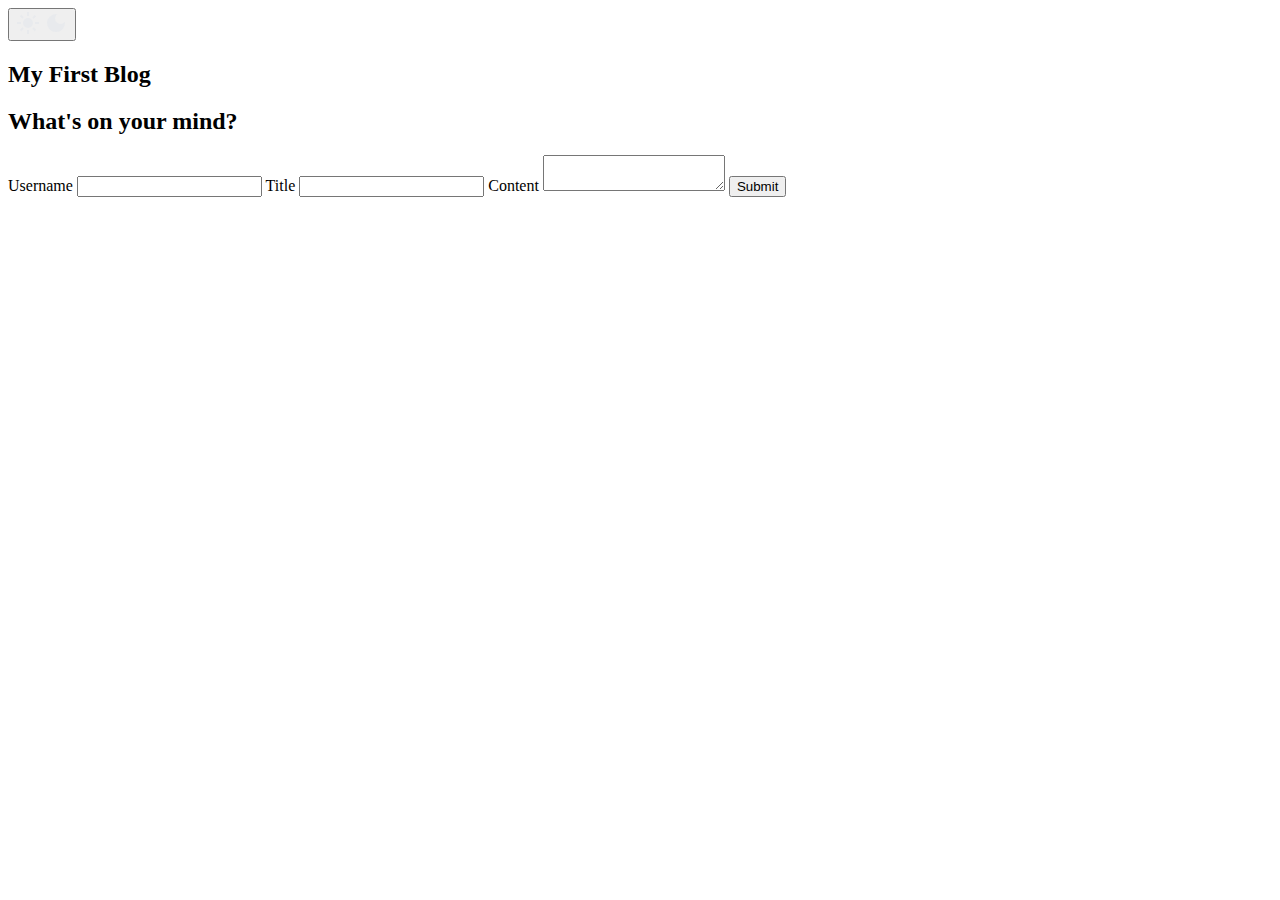
==== index.html @ 00f365bc "added html code" ====
<!DOCTYPE html>
<html lang="en">
  <head>
    <meta charset="UTF-8" />
    <meta name="viewport" content="width=device-width, initial-scale=1.0" />
    <meta http-equiv="X-UA-Compatible" content="ie=edge" />
    <title>My First Blog</title>

    <link rel="stylesheet" href="./assets/css/styles.css" />
    <link rel="stylesheet" href="./assets/css/form.css" />

    <script defer src="./assets/js/logic.js" type="text/javascript"></script>
    <script defer src="./assets/js/form.js" type="text/javascript"></script>
  </head>
<body>
  <!-- TODO: Create landing page elements to match the mock-up provided. At the very least, include the following elements. -->
    <header class="light header" class="dark header">
      <button id="toggle">
        <svg xmlns="http://www.w3.org/2000/svg" height="24px" viewBox="0 -960 960 960" width="24px" fill="#e8eaed"><path d="M480-280q-83 0-141.5-58.5T280-480q0-83 58.5-141.5T480-680q83 0 141.5 58.5T680-480q0 83-58.5 141.5T480-280ZM200-440H40v-80h160v80Zm720 0H760v-80h160v80ZM440-760v-160h80v160h-80Zm0 720v-160h80v160h-80ZM256-650l-101-97 57-59 96 100-52 56Zm492 496-97-101 53-55 101 97-57 59Zm-98-550 97-101 59 57-100 96-56-52ZM154-212l101-97 55 53-97 101-59-57Z"/></svg>
        <svg xmlns="http://www.w3.org/2000/svg" height="24px" viewBox="0 -960 960 960" width="24px" fill="#e8eaed"><path d="M480-120q-150 0-255-105T120-480q0-150 105-255t255-105q14 0 27.5 1t26.5 3q-41 29-65.5 75.5T444-660q0 90 63 153t153 63q55 0 101-24.5t75-65.5q2 13 3 26.5t1 27.5q0 150-105 255T480-120Z"/></svg>
      </button>
    </header>
  
  <main>
      <aside>
        <section>
          <h2>My First Blog</h2>
        </section>
      </aside>
      
      <section>
        
    <h2>What's on your mind?</h2>

    <form id="sumbitBtn">
      <!-- An input element whose label and id are `username` -->
      <label>
        Username
      </label>
      <input type="text" id="username">

      <!-- An input element whose label and id are `title` -->
      <label>
        Title
      </label>
      <input type="text" id="title">

      <!-- A textarea element whose label and id are `content` -->
      <label>
        Content
      </label>
      <textarea id="content"></textarea>

      <input type="submit" >

      <!-- A p element whose id is `error` -->
      
    </form>
      </section>
      <p id="error"></p>    
    </main>

  <!-- A form element that contains the following: -->
</body>
</html>
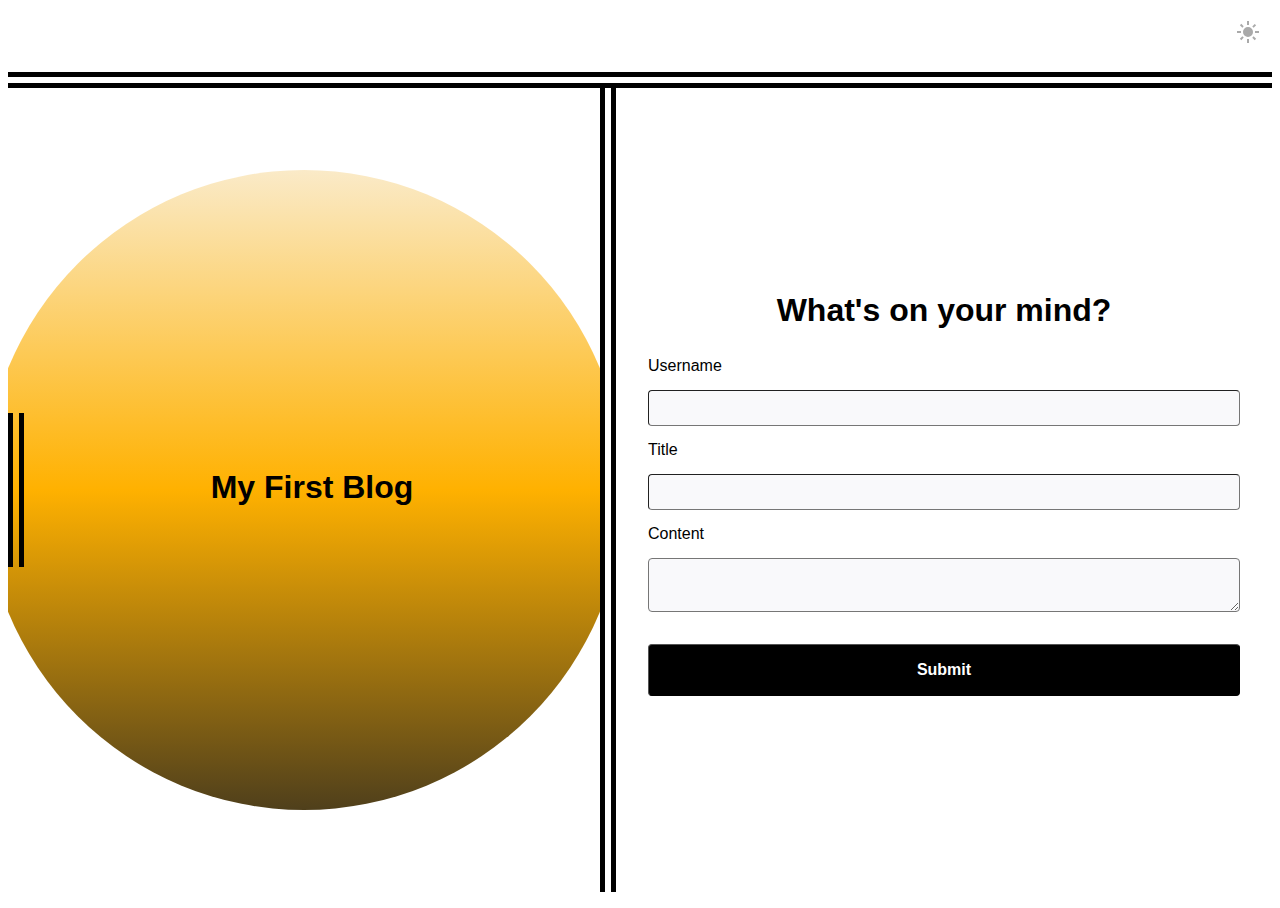
==== commit bfd0a6f7: "added javascript and css code" ====
--- a/index.html
+++ b/index.html
@@ -32,7 +32,7 @@
         
     <h2>What's on your mind?</h2>
 
-    <form id="sumbitBtn">
+    <form id="mainForm">
       <!-- An input element whose label and id are `username` -->
       <label>
         Username
@@ -57,9 +57,14 @@
       
     </form>
       </section>
-      <p id="error"></p>    
+      
+      
+
+    
     </main>
 
   <!-- A form element that contains the following: -->
+   
+
 </body>
 </html>--- a/assets/css/styles.css
+++ b/assets/css/styles.css
@@ -0,0 +1,154 @@
+*
+  Resets
+*/
+*,
+*:before,
+*:after {
+  margin: 0;
+  padding: 0;
+  box-sizing: border-box;
+}
+
+html {
+  height: 100%;
+}
+
+body {
+  min-height: 100%;
+  line-height: 1;
+  font-family: sans-serif;
+}
+
+h1,
+h2,
+h3,
+h4,
+h5,
+h6 {
+  font-size: 100%;
+}
+
+input,
+select,
+option,
+optgroup,
+textarea,
+button,
+pre,
+code {
+  font-size: 100%;
+  font-family: inherit;
+}
+
+ol,
+ul {
+  list-style: none;
+}
+
+/*
+  General Styles
+*/
+/*
+  Universal
+*/
+:root {
+  --light: #fff;
+  --light-accent: #f9f9fb;
+  --dark: #000;
+  --dark-accent: #222;
+  --dark-accent-action: #111;
+  --action: #563d7c;
+  --action-accent: #8570a5;
+  --disabled: #aaa;
+  --error: #ff0022;
+  --circle-color: #ffb100;
+}
+
+* {
+  transition: background-color ease-in .5s;
+}
+
+/*
+  Tags
+*/
+header {
+  display: flex;
+  flex-flow: row wrap;
+  justify-content: space-between;
+}
+
+header,
+footer {
+  padding: 2rem;
+}
+
+main {
+  height: calc(100vh - 6rem);
+  display: flex;
+  justify-content: center;
+  align-items: stretch;
+  border-top: double 1rem;
+}
+
+/*
+  Classes
+*/
+.dark header,
+.dark footer {
+  background-color: var(--dark);
+  color: var(--light);
+}
+
+
+.dark main {
+  background-color: var(--dark-accent);
+  color: var(--light);
+  border-top: solid .5rem var(--disabled);
+}
+
+.light header,
+.light footer {
+  background-color: var(--light);
+  color: var(--dark);
+}
+
+.light main {
+  background-color: var(--light-accent);
+  color: var(--dark);
+}
+
+
+/*
+  IDs
+*/
+#toggle {
+  font-size: 1.52em;
+  margin: 0;
+  padding: 0;
+  background: transparent;
+  border: none;
+  cursor: pointer;
+  text-shadow: 0px 0px .5rem var(--light-accent);
+  align-items: center;
+  position: fixed;
+  top: 20px;
+  right: 20px;
+  transition: 1;
+}
+
+
+#toggle svg{
+  fill: var(--disabled);
+}
+
+#toggle svg:last-child{
+  display: none;
+}
+
+.dark #toggle svg:first-child{
+  display: none;
+}
+
+.dark #toggle svg:last-child{
+  display: block;
+}--- a/assets/css/form.css
+++ b/assets/css/form.css
@@ -0,0 +1,99 @@
+/*
+  Form Styles
+*/
+
+/*
+  Tags
+*/
+aside {
+  background: linear-gradient(
+    var(--light-accent), 
+    var(--circle-color), 
+    var(--dark-accent)
+  );
+  clip-path: circle(20rem at center);
+  display: flex;
+  justify-content: center;
+  align-items: center;
+}
+
+aside, 
+section {
+  flex: 1 1 50%;
+}
+
+aside > h2 {
+  font-size: 4rem;
+  color: white;
+  text-shadow: 1px 1px 1px var(--dark-accent);
+}
+
+form {
+  display: flex;
+  flex-flow: column wrap;
+  position: relative;
+}
+
+form > *:not(label) {
+  margin: 1rem 0;
+  padding: 0.5rem;
+}
+
+h2 {
+  text-align: center;
+  font-size: 2rem;
+  margin-bottom: 2rem;
+}
+
+input[type=submit] {
+  padding: 1rem;
+  cursor: pointer;
+  font-weight: bold;
+  font-size: 1rem;
+  background-color: var(--dark);
+  color: var(--light);
+}
+
+input[type=submit]:active {
+  box-shadow: 1px 1px 1px 1px rgba(0, 0, 0, .5);
+  background-color: var(--dark-accent);
+}
+
+input[type=submit]:hover {
+  border-style: inset;
+  background-color: var(--dark-accent-action);
+}
+
+input,
+textarea {
+  border-radius: 4px;
+  border-width: 1px;
+  font-size: 1rem;
+  background-color: var(--light-accent);
+}
+
+section {
+  padding: 2rem;
+  display: flex;
+  align-items: stretch;
+  flex-flow: column wrap;
+  justify-content: center;
+  border-left: double 1rem;
+}
+
+/*
+  Classes
+*/
+.dark section {
+  border-left: solid .5rem var(--disabled);
+}
+
+/*
+  IDs
+*/
+#error {
+  color: var(--error);
+  opacity: .75;
+  position: absolute;
+  bottom: -2rem;
+}